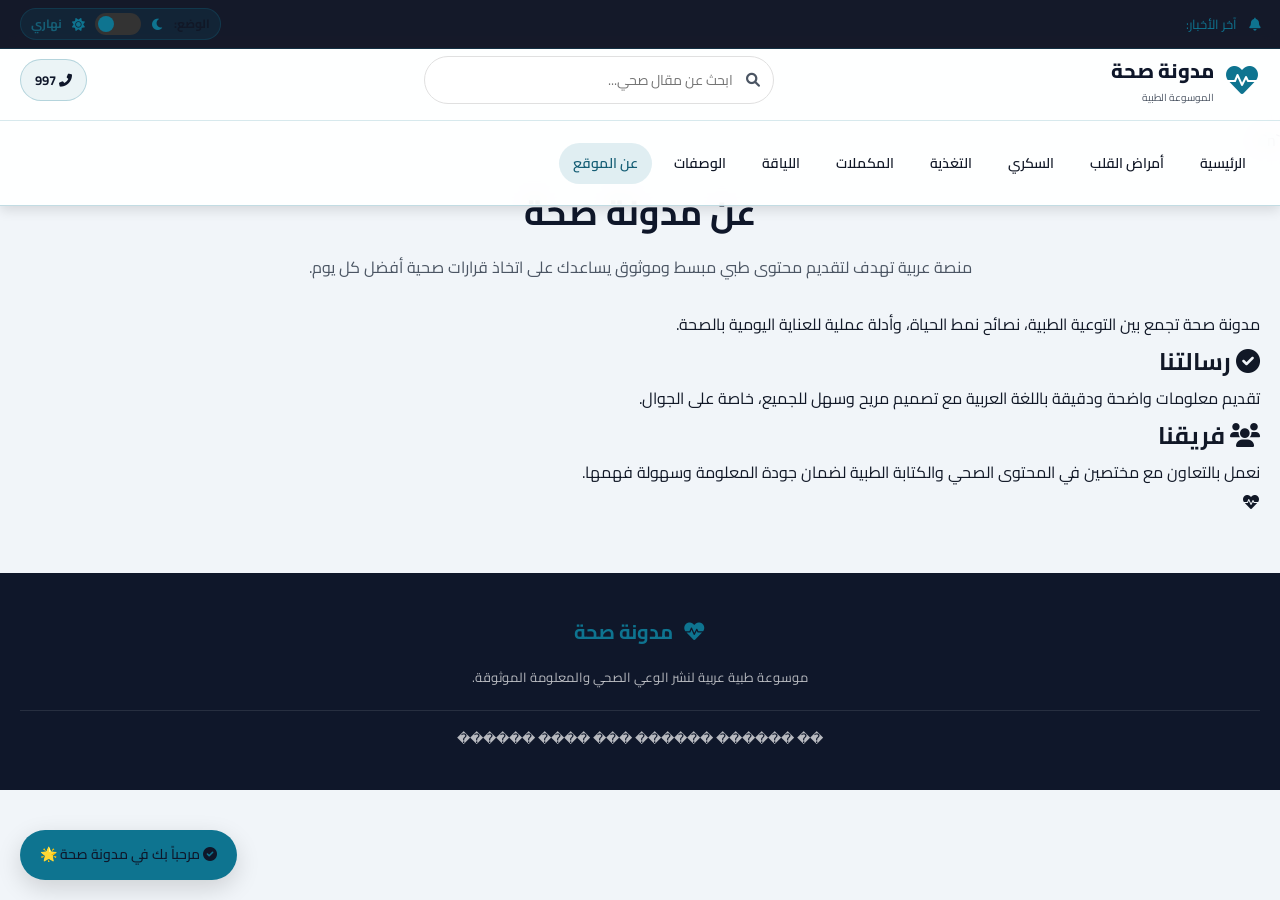
==== about.html @ 249a5985 "Initial project upload" ====
﻿<!DOCTYPE html>
<html lang="ar" dir="rtl">
<head>
    <meta charset="UTF-8">`r`n    <link rel="icon" type="image/svg+xml" href="favicon.svg">
    <meta name="viewport" content="width=device-width, initial-scale=1.0, viewport-fit=cover">
    <title>عن الموقع - مدونة صحة</title>
    <link rel="preconnect" href="https://fonts.googleapis.com">
    <link rel="preconnect" href="https://fonts.gstatic.com" crossorigin>
    <link href="https://fonts.googleapis.com/css2?family=Cairo:wght@300;400;500;600;700;800&display=swap" rel="stylesheet">
    <link rel="stylesheet" href="https://cdnjs.cloudflare.com/ajax/libs/font-awesome/6.0.0-beta3/css/all.min.css">
    <link rel="stylesheet" href="style.css">
</head>
<body>
    <div class="top-bar">
        <div class="container">
            <div class="breaking-news">
                <i class="fas fa-bell"></i>
                <span>آخر الأخبار:</span>
                <marquee>تحديث شامل لتجربة الجوال وتحسين سرعة التصفح في مدونة صحة</marquee>
            </div>
            <div class="theme-switch">
                <span class="theme-label">الوضع:</span>
                <i class="fas fa-moon"></i>
                <label class="switch">
                    <input type="checkbox" id="theme-toggle">
                    <span class="slider round"></span>
                </label>
                <i class="fas fa-sun"></i>
                <span class="theme-state" id="theme-state-label">نهاري</span>
            </div>
        </div>
    </div>

    <header class="main-header">
        <div class="container">
            <div class="logo">
                <i class="fas fa-heartbeat"></i>
                <div class="logo-text">
                    <span class="logo-title">مدونة صحة</span>
                    <span class="logo-subtitle">الموسوعة الطبية</span>
                </div>
            </div>
            <div class="search-bar">
                <i class="fas fa-search"></i>
                <input type="text" id="searchInput" placeholder="ابحث عن مقال صحي...">
            </div>
            <div class="header-actions">
                <a href="#" class="emergency-btn"><i class="fas fa-phone-alt"></i> 997</a>
                <div class="mobile-menu-btn" id="menuToggle"><i class="fas fa-bars"></i></div>
            </div>
        </div>
        <nav class="main-nav">
            <div class="container">
                <ul class="nav-menu">
                    <li><a href="index.html">الرئيسية</a></li>
                    <li><a href="heart-diseases.html">أمراض القلب</a></li>
                    <li><a href="diabetes.html">السكري</a></li>
                    <li><a href="nutrition.html">التغذية</a></li>
                    <li><a href="supplements.html">المكملات</a></li>
                    <li><a href="fitness.html">اللياقة</a></li>
                    <li><a href="recipes.html">الوصفات</a></li>
                    <li><a href="about.html" class="active">عن الموقع</a></li>
                </ul>
            </div>
        </nav>
    </header>

    <main class="about-page category-page">
        <div class="container">
            <div class="category-header">
                <h1>عن مدونة صحة</h1>
                <p>منصة عربية تهدف لتقديم محتوى طبي مبسط وموثوق يساعدك على اتخاذ قرارات صحية أفضل كل يوم.</p>
            </div>
            <div class="about-content">
                <div class="about-text">
                    <p>مدونة صحة تجمع بين التوعية الطبية، نصائح نمط الحياة، وأدلة عملية للعناية اليومية بالصحة.</p>
                    <h2><i class="fas fa-check-circle"></i> رسالتنا</h2>
                    <p>تقديم معلومات واضحة ودقيقة باللغة العربية مع تصميم مريح وسهل للجميع، خاصة على الجوال.</p>
                    <h2><i class="fas fa-users"></i> فريقنا</h2>
                    <p>نعمل بالتعاون مع مختصين في المحتوى الصحي والكتابة الطبية لضمان جودة المعلومة وسهولة فهمها.</p>
                </div>
                <div class="about-image">
                    <i class="fas fa-heartbeat"></i>
                </div>
            </div>
        </div>
    </main>

    <footer class="main-footer">
        <div class="container">
            <div class="footer-simple">
                <div class="footer-logo">
                    <i class="fas fa-heartbeat"></i>
                    <span>مدونة صحة</span>
                </div>
                <p>موسوعة طبية عربية لنشر الوعي الصحي والمعلومة الموثوقة.</p>
                <div class="footer-bottom">
                    <p>�� ������ ������ ��� ���� ������</p>
                </div>
            </div>
        </div>
    </footer>

    <script src="script.js"></script>
</body>
</html>
---- style.css ----
:root {
    --primary-color: #0e7490;
    --primary-dark: #155e75;
    --primary-light: #67e8f9;
    --secondary-color: #0f172a;
    --accent-color: #22d3ee;
    --dark-bg: #020617;
    --light-bg: #f1f5f9;
    --text-dark: #111827;
    --text-gray: #4b5563;
    --text-light: #9ca3af;
    --white: #ffffff;
    --white-rgb: 255, 255, 255;
    --black: #000000;
    --gold-glow: 0 0 20px rgba(14, 116, 144, 0.3);
    --shadow-sm: 0 2px 8px rgba(0,0,0,0.08);
    --shadow-md: 0 4px 12px rgba(0,0,0,0.12);
    --shadow-lg: 0 8px 24px rgba(0,0,0,0.15);
    --shadow-xl: 0 20px 40px rgba(0,0,0,0.2);
    --border-radius: 12px;
    --transition: all 0.3s cubic-bezier(0.4, 0, 0.2, 1);
}

[data-theme="dark"] {
    --primary-color: #22d3ee;
    --primary-dark: #67e8f9;
    --secondary-color: #020617;
    --dark-bg: #020617;
    --light-bg: #111111;
    --text-dark: #ffffff;
    --text-gray: #cccccc;
    --white: #1a1a1a;
    --white-rgb: 26, 26, 26;
    --black: #ffffff;
}

[data-theme="dark"] body {
    background: #0b1220;
}

* {
    margin: 0;
    padding: 0;
    box-sizing: border-box;
}

body {
    font-family: 'Cairo', sans-serif;
    background: var(--light-bg);
    color: var(--text-dark);
    line-height: 1.85;
    transition: var(--transition);
    font-size: 16px;
    -webkit-font-smoothing: antialiased;
    text-rendering: optimizeLegibility;
}

.container {
    max-width: 1280px;
    margin: 0 auto;
    padding: 0 20px;
}

/* ========== Top Bar ========== */
.top-bar {
    background: var(--secondary-color);
    color: var(--primary-color);
    padding: 8px 0;
    font-size: 13px;
    border-bottom: 1px solid rgba(14, 116, 144, 0.25);
}

.top-bar .container {
    display: flex;
    justify-content: space-between;
    align-items: center;
    flex-wrap: wrap;
    gap: 15px;
}

.breaking-news {
    display: flex;
    align-items: center;
    gap: 12px;
    flex: 1;
    font-size: 13px;
}

.breaking-news i {
    animation: pulse 1.5s infinite;
    color: var(--primary-color);
}

.breaking-news marquee {
    flex: 1;
    direction: rtl;
}

.theme-switch {
    display: flex;
    align-items: center;
    gap: 10px;
    background: rgba(14, 116, 144, 0.12);
    border: 1px solid rgba(14, 116, 144, 0.25);
    border-radius: 999px;
    padding: 4px 10px;
    font-weight: 700;
}

.theme-label {
    font-size: 12px;
    color: var(--text-dark);
}

.theme-state {
    font-size: 12px;
    color: var(--primary-dark);
}

[data-theme="dark"] .theme-switch {
    background: rgba(34, 211, 238, 0.16);
    border-color: rgba(34, 211, 238, 0.35);
}

[data-theme="dark"] .theme-state {
    color: #a5f3fc;
}

.switch {
    position: relative;
    display: inline-block;
    width: 46px;
    height: 22px;
}

.switch input {
    opacity: 0;
    width: 0;
    height: 0;
}

.slider {
    position: absolute;
    cursor: pointer;
    top: 0;
    left: 0;
    right: 0;
    bottom: 0;
    background-color: #333;
    transition: 0.4s;
}

.slider:before {
    position: absolute;
    content: "";
    height: 16px;
    width: 16px;
    left: 3px;
    bottom: 3px;
    background-color: var(--primary-color);
    transition: 0.4s;
}

input:checked + .slider:before {
    transform: translateX(24px);
}

.slider.round {
    border-radius: 34px;
}

.slider.round:before {
    border-radius: 50%;
}

/* ========== Main Header (Fixed with Glassmorphism) ========== */
.main-header {
    background: rgba(var(--white-rgb), 0.85);
    backdrop-filter: blur(10px);
    box-shadow: var(--shadow-md);
    position: fixed;
    top: 0;
    left: 0;
    right: 0;
    z-index: 1000;
    border-bottom: 1px solid rgba(14, 116, 144, 0.25);
}

[data-theme="dark"] .main-header {
    background: rgba(2, 6, 23, 0.9);
    border-bottom-color: rgba(34, 211, 238, 0.25);
}

.main-header .container {
    display: flex;
    justify-content: space-between;
    align-items: center;
    padding: 12px 20px;
    flex-wrap: wrap;
    gap: 15px;
}

.logo {
    display: flex;
    align-items: center;
    gap: 10px;
}

.logo i {
    font-size: 32px;
    color: var(--primary-color);
    animation: heartbeat 1.5s ease infinite;
}

.logo-text {
    display: flex;
    flex-direction: column;
}

.logo-title {
    font-size: 20px;
    font-weight: 800;
    color: var(--secondary-color);
}

.logo-subtitle {
    font-size: 10px;
    color: var(--text-gray);
}

.search-bar {
    flex: 1;
    max-width: 350px;
    position: relative;
}

.search-bar i {
    position: absolute;
    right: 14px;
    top: 50%;
    transform: translateY(-50%);
    color: var(--text-gray);
    font-size: 14px;
}

.search-bar input {
    width: 100%;
    padding: 10px 40px 10px 15px;
    border: 1px solid #e0e0e0;
    border-radius: 30px;
    font-family: 'Cairo', sans-serif;
    font-size: 14px;
    transition: var(--transition);
}

.search-bar input:focus {
    outline: none;
    border-color: var(--primary-color);
    box-shadow: var(--gold-glow);
}

.header-actions {
    display: flex;
    align-items: center;
    gap: 15px;
}

.emergency-btn {
    text-decoration: none;
    color: var(--secondary-color);
    border: 1px solid rgba(14, 116, 144, 0.25);
    border-radius: 999px;
    padding: 8px 14px;
    font-size: 13px;
    font-weight: 700;
    background: rgba(14, 116, 144, 0.08);
}

[data-theme="dark"] .emergency-btn {
    color: #e2e8f0;
    border-color: rgba(34, 211, 238, 0.25);
    background: rgba(34, 211, 238, 0.12);
}

.mobile-menu-btn {
    display: none;
    font-size: 24px;
    cursor: pointer;
    color: var(--secondary-color);
}

.main-nav {
    border-top: 1px solid rgba(14, 116, 144, 0.18);
}

.nav-menu {
    list-style: none;
    display: flex;
    gap: 8px;
    flex-wrap: wrap;
    padding: 10px 0 9px;
}

.nav-menu a {
    display: inline-flex;
    align-items: center;
    gap: 6px;
    text-decoration: none;
    color: var(--text-dark);
    font-size: 14px;
    font-weight: 600;
    padding: 8px 14px;
    border-radius: 999px;
    transition: var(--transition);
}

[data-theme="dark"] .search-bar input {
    background: #0f172a;
    color: #e2e8f0;
    border-color: rgba(34, 211, 238, 0.25);
}

.nav-menu a:hover,
.nav-menu a.active {
    background: rgba(14, 116, 144, 0.12);
    color: var(--primary-dark);
}

.nav-menu .dropdown {
    position: relative;
}

.dropdown-menu {
    list-style: none;
    position: absolute;
    top: calc(100% + 6px);
    right: 0;
    min-width: 190px;
    background: var(--white);
    border: 1px solid rgba(14, 116, 144, 0.2);
    border-radius: 12px;
    box-shadow: var(--shadow-md);
    padding: 8px;
    display: none;
    z-index: 1001;
}

.dropdown:hover .dropdown-menu {
    display: block;
}

.dropdown-menu a {
    display: block;
    padding: 8px 10px;
    border-radius: 8px;
}

/* Progress Bar */
.progress-container {
    width: 100%;
    height: 3px;
    background: rgba(0,0,0,0.05);
    position: absolute;
    bottom: 0;
    left: 0;
}

.progress-bar {
    height: 3px;
    background: var(--primary-color);
    width: 0%;
    transition: width 0.2s ease;
}

/* ========== Sidebar للجوال ========== */
.sidebar-overlay {
    position: fixed;
    top: 0;
    left: 0;
    right: 0;
    bottom: 0;
    background: rgba(0,0,0,0.5);
    z-index: 2000;
    display: none;
}

.sidebar {
    position: fixed;
    right: -280px;
    top: 0;
    width: 280px;
    height: 100%;
    background: var(--white);
    z-index: 2001;
    transition: right 0.3s ease;
    box-shadow: var(--shadow-lg);
    overflow-y: auto;
}

.sidebar.open {
    right: 0;
}

.sidebar-header {
    display: flex;
    justify-content: space-between;
    align-items: center;
    padding: 20px;
    border-bottom: 1px solid rgba(14, 116, 144, 0.3);
}

.sidebar-logo {
    display: flex;
    align-items: center;
    gap: 10px;
    font-size: 18px;
    font-weight: bold;
    color: var(--primary-color);
}

.sidebar-close {
    background: none;
    border: none;
    font-size: 24px;
    cursor: pointer;
    color: var(--text-gray);
}

.sidebar-menu {
    list-style: none;
    padding: 20px;
}

.sidebar-menu li {
    margin-bottom: 15px;
}

.sidebar-menu a {
    text-decoration: none;
    color: var(--text-dark);
    display: flex;
    align-items: center;
    gap: 12px;
    padding: 10px;
    border-radius: 8px;
    transition: var(--transition);
}

.sidebar-menu a:hover,
.sidebar-menu a.active {
    background: rgba(14, 116, 144, 0.12);
    color: var(--primary-color);
}

.sidebar-dropdown > a {
    display: flex;
    justify-content: space-between;
}

.sidebar-submenu {
    list-style: none;
    padding-right: 30px;
    margin-top: 10px;
    display: none;
}

.sidebar-submenu.open {
    display: block;
}

.sidebar-submenu li {
    margin-bottom: 10px;
}

/* ========== Floating Social Buttons ========== */
.floating-social-buttons {
    position: fixed;
    left: 20px;
    bottom: 80px;
    z-index: 999;
    display: flex;
    flex-direction: column;
    gap: 12px;
}

.social-float {
    width: 44px;
    height: 44px;
    border-radius: 50%;
    display: flex;
    align-items: center;
    justify-content: center;
    color: white;
    font-size: 20px;
    transition: var(--transition);
    box-shadow: var(--shadow-md);
    opacity: 0;
    visibility: hidden;
    transform: translateX(-20px);
}

.social-float.show {
    opacity: 1;
    visibility: visible;
    transform: translateX(0);
}

.whatsapp { background: #25D366; }
.telegram { background: #0088cc; }
.facebook { background: #1877F2; }

.social-float:hover {
    transform: scale(1.1) translateX(0);
    box-shadow: var(--shadow-lg);
}

/* ========== Hero Slider ========== */
.hero-slider {
    position: relative;
    background: linear-gradient(135deg, var(--secondary-color), #111827);
    min-height: 480px;
    display: flex;
    align-items: center;
    margin-top: 118px;
    margin-bottom: 50px;
    overflow: hidden;
}

.hero-overlay {
    position: absolute;
    top: 0;
    left: 0;
    right: 0;
    bottom: 0;
    background: radial-gradient(circle at 20% 50%, rgba(34, 211, 238, 0.2), rgba(0,0,0,0.65));
}

.hero-content {
    position: relative;
    color: white;
    text-align: center;
    z-index: 1;
}

.hero-content h1 {
    font-size: 2.5rem;
    margin-bottom: 15px;
    font-weight: 800;
}

.highlight {
    color: var(--primary-color);
    position: relative;
    display: inline-block;
}

#typed-text {
    font-size: 1.1rem;
    margin-bottom: 25px;
    color: rgba(255,255,255,0.9);
}

.hero-stats {
    display: flex;
    justify-content: center;
    gap: 40px;
    margin: 30px 0;
}

.stat-number {
    font-size: 2rem;
    font-weight: 800;
    color: var(--primary-color);
}

.stat-label {
    font-size: 0.8rem;
    opacity: 0.8;
}

.hero-buttons {
    display: flex;
    gap: 15px;
    justify-content: center;
    flex-wrap: wrap;
}

.btn-primary, .btn-secondary {
    padding: 12px 28px;
    border-radius: 40px;
    text-decoration: none;
    font-weight: 600;
    transition: var(--transition);
    font-size: 14px;
}

.btn-primary {
    background: var(--primary-color);
    color: var(--secondary-color);
}

.btn-primary:hover {
    background: var(--primary-dark);
    transform: translateY(-3px);
    box-shadow: var(--gold-glow);
}

.btn-secondary {
    background: transparent;
    color: white;
    border: 1.5px solid var(--primary-color);
}

.btn-secondary:hover {
    background: rgba(14, 116, 144, 0.12);
    transform: translateY(-3px);
}

/* ========== Quick Categories ========== */
.quick-categories {
    padding: 50px 0;
}

.category-page {
    padding: 24px 0 56px;
}

.category-header {
    text-align: center;
    margin-bottom: 28px;
}

.category-header h1 {
    font-size: clamp(1.5rem, 2.8vw, 2.2rem);
    color: var(--secondary-color);
    margin-bottom: 8px;
}

.category-header p {
    color: var(--text-gray);
    max-width: 820px;
    margin: 0 auto;
}

.filter-buttons {
    display: flex;
    gap: 10px;
    justify-content: center;
    flex-wrap: wrap;
    margin-bottom: 18px;
}

.filter-btn {
    border: 1px solid rgba(14, 116, 144, 0.24);
    background: rgba(14, 116, 144, 0.08);
    color: var(--secondary-color);
    border-radius: 999px;
    padding: 8px 14px;
    font-family: 'Cairo', sans-serif;
    font-weight: 700;
    cursor: pointer;
}

.filter-btn.active {
    background: var(--primary-color);
    color: #fff;
    border-color: var(--primary-color);
}

.cards-grid {
    display: grid;
    grid-template-columns: repeat(auto-fill, minmax(250px, 1fr));
    gap: 20px;
}

.loading {
    text-align: center;
    color: var(--text-gray);
    padding: 40px 12px;
}

.article-detail-container {
    max-width: 900px;
}

.article-detail-card {
    background: var(--white);
    border: 1px solid rgba(14, 116, 144, 0.18);
    border-radius: 18px;
    padding: 24px;
    box-shadow: var(--shadow-sm);
}

.article-detail-title {
    font-size: clamp(1.4rem, 2.8vw, 2rem);
    color: var(--secondary-color);
    margin: 10px 0 8px;
}

.article-detail-intro {
    color: var(--text-gray);
    margin-bottom: 14px;
}

.article-detail-meta {
    background: rgba(14, 116, 144, 0.1);
    border-radius: 12px;
    padding: 14px;
    margin-bottom: 16px;
}

.article-detail-content h2 {
    margin: 14px 0 8px;
    color: var(--secondary-color);
}

.article-detail-content p,
.article-detail-content li {
    color: var(--text-dark);
    line-height: 1.9;
}

.article-detail-actions {
    margin-top: 20px;
    display: flex;
    gap: 10px;
    flex-wrap: wrap;
}

.article-detail-actions .btn-secondary {
    color: var(--secondary-color);
    border-color: rgba(14, 116, 144, 0.45);
    background: rgba(14, 116, 144, 0.08);
}

.article-detail-actions .btn-secondary:hover {
    background: rgba(14, 116, 144, 0.16);
}

[data-theme="dark"] .article-detail-card {
    background: #111827;
    border-color: rgba(34, 211, 238, 0.25);
}

[data-theme="dark"] .filter-btn {
    color: #e2e8f0;
    border-color: rgba(34, 211, 238, 0.25);
    background: rgba(34, 211, 238, 0.1);
}

[data-theme="dark"] .article-detail-actions .btn-secondary {
    color: #e2e8f0;
    border-color: rgba(34, 211, 238, 0.45);
    background: rgba(34, 211, 238, 0.12);
}

.section-header {
    text-align: center;
    margin-bottom: 40px;
}

.section-header h2 {
    font-size: 1.8rem;
    color: var(--secondary-color);
    margin-bottom: 8px;
}

.section-header p {
    color: var(--text-gray);
    font-size: 14px;
}

.categories-grid {
    display: grid;
    grid-template-columns: repeat(auto-fit, minmax(240px, 1fr));
    gap: 25px;
}

.category-card {
    background: var(--white);
    padding: 30px 20px;
    text-align: center;
    border-radius: var(--border-radius);
    cursor: pointer;
    transition: var(--transition);
    box-shadow: var(--shadow-sm);
    position: relative;
    overflow: hidden;
    border: 1px solid rgba(14, 116, 144, 0.22);
}

[data-theme="dark"] .category-card,
[data-theme="dark"] .article-card,
[data-theme="dark"] .modal-content,
[data-theme="dark"] .sidebar {
    background: #111827;
    border-color: rgba(34, 211, 238, 0.25);
}

.category-card:hover {
    transform: translateY(-8px);
    box-shadow: var(--shadow-xl);
    border-color: var(--primary-color);
}

/* تأثير الوميض الذهبي */
.category-card::before, .article-card::before {
    content: '';
    position: absolute;
    top: 0;
    left: -100%;
    width: 100%;
    height: 100%;
    background: linear-gradient(90deg, transparent, rgba(34, 211, 238, 0.35), transparent);
    transition: left 0.5s ease;
    z-index: 1;
    pointer-events: none;
}

.category-card:hover::before, .article-card:hover::before {
    left: 100%;
}

.category-card i {
    font-size: 42px;
    color: var(--primary-color);
    margin-bottom: 15px;
    position: relative;
    z-index: 2;
}

.category-card h3 {
    font-size: 1.2rem;
    margin-bottom: 8px;
    position: relative;
    z-index: 2;
}

.category-card p {
    font-size: 13px;
    color: var(--text-gray);
    position: relative;
    z-index: 2;
}

.card-hover-effect {
    position: absolute;
    bottom: 0;
    left: 0;
    right: 0;
    height: 3px;
    background: var(--primary-color);
    transform: scaleX(0);
    transition: transform 0.3s ease;
}

.category-card:hover .card-hover-effect {
    transform: scaleX(1);
}

/* ========== Articles Grid ========== */
.articles-grid {
    display: grid;
    grid-template-columns: repeat(auto-fill, minmax(300px, 1fr));
    gap: 25px;
}

.article-card {
    background: var(--white);
    border-radius: var(--border-radius);
    overflow: hidden;
    transition: var(--transition);
    cursor: pointer;
    box-shadow: var(--shadow-sm);
    border: 1px solid rgba(14, 116, 144, 0.15);
    position: relative;
}

.article-card:hover {
    transform: translateY(-5px);
    box-shadow: var(--shadow-lg);
    border-color: var(--primary-color);
}

.article-image {
    height: 160px;
    background: linear-gradient(135deg, var(--primary-light), var(--primary-dark));
    display: flex;
    align-items: center;
    justify-content: center;
    font-size: 48px;
    color: var(--secondary-color);
}

.article-content {
    padding: 20px;
}

.article-category {
    display: inline-block;
    background: rgba(14, 116, 144, 0.16);
    color: var(--primary-dark);
    padding: 4px 12px;
    border-radius: 20px;
    font-size: 11px;
    margin-bottom: 12px;
}

.article-title {
    font-size: 1.15rem;
    margin-bottom: 10px;
    color: var(--secondary-color);
    line-height: 1.4;
}

[data-theme="dark"] .article-title {
    color: #f8fafc;
}

.article-excerpt {
    color: var(--text-gray);
    margin-bottom: 12px;
    font-size: 13px;
    line-height: 1.6;
}

.article-meta {
    display: flex;
    gap: 15px;
    font-size: 12px;
    color: var(--text-light);
}

/* ========== Newsletter ========== */
.newsletter {
    background: linear-gradient(135deg, var(--secondary-color), #111827);
    padding: 50px 0;
    margin: 50px 0;
    color: white;
}

[data-theme="dark"] .newsletter {
    background: linear-gradient(135deg, #020617, #0b1220);
}

.newsletter-content {
    text-align: center;
    max-width: 500px;
    margin: 0 auto;
}

.newsletter-content i {
    font-size: 48px;
    margin-bottom: 15px;
    color: var(--primary-color);
}

.newsletter-content h2 {
    font-size: 1.5rem;
    margin-bottom: 10px;
}

.newsletter-content p {
    font-size: 13px;
    margin-bottom: 20px;
}

.newsletter form {
    display: flex;
    gap: 12px;
    margin-top: 20px;
    flex-wrap: wrap;
    justify-content: center;
}

.newsletter input {
    flex: 1;
    min-width: 220px;
    padding: 12px 18px;
    border: none;
    border-radius: 40px;
    font-family: 'Cairo', sans-serif;
    font-size: 14px;
}

.newsletter button {
    background: var(--primary-color);
    color: var(--secondary-color);
    border: none;
    padding: 12px 25px;
    border-radius: 40px;
    cursor: pointer;
    font-weight: 600;
    transition: var(--transition);
}

.newsletter button:hover {
    background: var(--primary-dark);
    transform: scale(1.02);
}

/* ========== Footer مبسط ========== */
.main-footer {
    background: var(--secondary-color);
    color: var(--text-light);
    padding: 40px 0 20px;
}

[data-theme="dark"] .main-footer {
    background: #020617;
}

.footer-simple {
    text-align: center;
}

.footer-logo {
    display: flex;
    align-items: center;
    justify-content: center;
    gap: 10px;
    font-size: 20px;
    font-weight: bold;
    margin-bottom: 15px;
    color: var(--primary-color);
}

.footer-simple p {
    font-size: 13px;
    max-width: 400px;
    margin: 0 auto 20px;
    color: rgba(255,255,255,0.7);
}

.social-links {
    display: flex;
    justify-content: center;
    gap: 15px;
    margin-bottom: 20px;
}

.social-links a {
    color: rgba(255,255,255,0.6);
    font-size: 18px;
    transition: var(--transition);
}

.social-links a:hover {
    color: var(--primary-color);
    transform: translateY(-3px);
}

.footer-bottom {
    text-align: center;
    padding-top: 15px;
    border-top: 1px solid rgba(255,255,255,0.1);
    font-size: 11px;
    color: rgba(255,255,255,0.5);
}

/* ========== Back to Top ========== */
.back-to-top {
    position: fixed;
    bottom: 20px;
    right: 20px;
    width: 44px;
    height: 44px;
    background: var(--primary-color);
    color: var(--secondary-color);
    border: none;
    border-radius: 50%;
    cursor: pointer;
    opacity: 0;
    visibility: hidden;
    transition: var(--transition);
    z-index: 999;
    font-size: 18px;
}

.back-to-top.show {
    opacity: 1;
    visibility: visible;
}

.back-to-top:hover {
    transform: translateY(-3px);
    box-shadow: var(--gold-glow);
}

/* ========== Modal ========== */
.modal {
    display: none;
    position: fixed;
    top: 0;
    left: 0;
    width: 100%;
    height: 100%;
    background: rgba(0,0,0,0.8);
    z-index: 3000;
    justify-content: center;
    align-items: center;
}

.modal-content {
    background: var(--white);
    max-width: 550px;
    width: 90%;
    max-height: 80vh;
    overflow-y: auto;
    border-radius: var(--border-radius);
    padding: 25px;
    position: relative;
    border-top: 4px solid var(--primary-color);
}

.modal-close {
    position: absolute;
    top: 12px;
    left: 18px;
    font-size: 26px;
    cursor: pointer;
    color: var(--text-gray);
}

/* تأثير كشف النقاب للنصوص عند التمرير */
.reveal-text {
    opacity: 0;
    transform: translateY(20px);
    transition: opacity 0.6s ease, transform 0.6s ease;
}

.reveal-text.revealed {
    opacity: 1;
    transform: translateY(0);
}

/* ========== Loading ========== */
.loading-spinner {
    width: 40px;
    height: 40px;
    border: 3px solid rgba(14, 116, 144, 0.2);
    border-top-color: var(--primary-color);
    border-radius: 50%;
    animation: spin 0.8s linear infinite;
    margin: 40px auto;
}

.no-results, .no-search-results {
    text-align: center;
    padding: 40px;
    color: var(--text-gray);
}

/* ========== Animations ========== */
@keyframes heartbeat {
    0%, 100% { transform: scale(1); }
    50% { transform: scale(1.1); }
}

@keyframes pulse {
    0%, 100% { opacity: 1; }
    50% { opacity: 0.5; }
}

@keyframes spin {
    to { transform: rotate(360deg); }
}

@keyframes fadeInUp {
    from {
        opacity: 0;
        transform: translateY(20px);
    }
    to {
        opacity: 1;
        transform: translateY(0);
    }
}

.article-card {
    animation: fadeInUp 0.5s ease forwards;
}

@keyframes slideInRight {
    from {
        transform: translateX(100px);
        opacity: 0;
    }
    to {
        transform: translateX(0);
        opacity: 1;
    }
}

@keyframes slideOutRight {
    from {
        transform: translateX(0);
        opacity: 1;
    }
    to {
        transform: translateX(100px);
        opacity: 0;
    }
}

/* ========== Responsive للجوال ========== */
@media (max-width: 768px) {
    body {
        font-size: 14px;
    }
    
    .container {
        padding: 0 15px;
    }
    
    .mobile-menu-btn {
        display: block;
    }

    .main-nav {
        display: none;
    }
    
    .search-bar {
        max-width: 100%;
        order: 3;
        width: 100%;
    }
    
    .main-header .container {
        flex-wrap: wrap;
    }
    
    .hero-slider {
        margin-top: 110px;
        min-height: 420px;
    }
    
    .hero-content h1 {
        font-size: 1.8rem;
    }
    
    #typed-text {
        font-size: 0.9rem;
    }
    
    .hero-stats {
        gap: 20px;
    }
    
    .stat-number {
        font-size: 1.5rem;
    }
    
    .stat-label {
        font-size: 0.7rem;
    }
    
    .hero-buttons {
        gap: 10px;
    }
    
    .btn-primary, .btn-secondary {
        padding: 10px 20px;
        font-size: 12px;
    }
    
    .section-header h2 {
        font-size: 1.5rem;
    }
    
    .categories-grid {
        grid-template-columns: repeat(2, 1fr);
        gap: 15px;
    }
    
    .category-card {
        padding: 20px 15px;
    }
    
    .category-card i {
        font-size: 32px;
    }
    
    .category-card h3 {
        font-size: 1rem;
    }
    
    .category-card p {
        font-size: 11px;
    }
    
    .articles-grid {
        grid-template-columns: 1fr;
        gap: 20px;
    }
    
    .newsletter-content h2 {
        font-size: 1.3rem;
    }
    
    .newsletter input {
        min-width: 100%;
    }
    
    .modal-content {
        width: 95%;
        padding: 20px;
    }
    
    .floating-social-buttons {
        bottom: 70px;
        left: 10px;
    }
    
    .social-float {
        width: 38px;
        height: 38px;
        font-size: 16px;
    }
}

@media (max-width: 480px) {
    .categories-grid {
        grid-template-columns: 1fr;
    }
    
    .hero-stats {
        flex-direction: column;
        gap: 12px;
    }
    
    .top-bar .container {
        flex-direction: column;
        text-align: center;
    }
    
    .breaking-news marquee {
        font-size: 11px;
    }
    
    .hero-slider {
        margin-top: 120px;
    }
}

/* ========== Global Upgrade Pack ========== */
body.has-sticky-header {
    padding-top: 126px;
}

.top-bar {
    position: fixed;
    top: 0;
    left: 0;
    right: 0;
    z-index: 1200;
    backdrop-filter: blur(8px);
    background: rgba(2, 6, 23, 0.92);
}

.main-header {
    top: 40px;
    background: rgba(var(--white-rgb), 0.92);
}

.hero-slider {
    margin-top: 0;
    min-height: 72vh;
}

.section-header h2 {
    letter-spacing: 0.2px;
}

.section-header p {
    max-width: 680px;
    margin: 0 auto;
}

.category-card,
.article-card {
    border-radius: 16px;
}

.category-card:hover,
.article-card:hover {
    transform: translateY(-10px);
}

.main-nav {
    border-top: 1px solid rgba(14, 116, 144, 0.16);
}

.nav-menu {
    justify-content: center;
}

.mobile-menu-btn {
    width: 42px;
    height: 42px;
    border: 1px solid rgba(14, 116, 144, 0.28);
    border-radius: 12px;
    display: none;
    align-items: center;
    justify-content: center;
    background: rgba(14, 116, 144, 0.12);
}

.mobile-menu-btn i {
    font-size: 20px;
}

[data-theme="dark"] .top-bar {
    background: rgba(2, 6, 23, 0.96);
}

[data-theme="dark"] .main-header {
    background: rgba(2, 6, 23, 0.94);
}

@media (max-width: 768px) {
    body.has-sticky-header {
        padding-top: 104px;
    }

    .top-bar {
        padding: 6px 0;
    }

    .breaking-news {
        display: none;
    }

    .main-header {
        top: 36px;
    }

    .main-header .container {
        flex-wrap: nowrap;
        gap: 10px;
        padding: 10px 15px;
    }

    .logo i {
        font-size: 25px;
    }

    .logo-title {
        font-size: 17px;
    }

    .logo-subtitle {
        display: none;
    }

    .search-bar {
        display: none;
    }

    .header-actions {
        margin-right: auto;
    }

    .emergency-btn {
        display: none;
    }

    .mobile-menu-btn {
        display: inline-flex;
    }

    .main-nav {
        display: block;
        max-height: 0;
        overflow: hidden;
        transition: max-height 0.3s ease;
        border-top: none;
    }

    .main-nav.open {
        max-height: 320px;
        border-top: 1px solid rgba(14, 116, 144, 0.18);
    }

    .nav-menu {
        flex-direction: column;
        align-items: stretch;
        gap: 4px;
        padding: 10px 0 12px;
    }

    .nav-menu a {
        width: 100%;
        justify-content: center;
    }

    .hero-slider {
        min-height: 62vh;
    }

    .hero-content h1 {
        line-height: 1.45;
    }

    .btn-primary,
    .btn-secondary {
        min-height: 44px;
        display: inline-flex;
        align-items: center;
        justify-content: center;
        font-size: 13px;
    }

    .category-page {
        padding-top: 14px;
    }

    .category-header h1 {
        font-size: 1.55rem;
    }

    .category-header p {
        font-size: 13px;
        line-height: 1.95;
    }

    .article-detail-card {
        padding: 16px;
        border-radius: 14px;
    }

    .article-detail-actions a {
        width: 100%;
    }
}

@media (max-width: 480px) {
    body.has-sticky-header {
        padding-top: 100px;
    }

    .main-header {
        top: 34px;
    }

    .theme-label,
    .theme-state {
        font-size: 11px;
    }

    body {
        font-size: 15px;
        line-height: 1.95;
    }

    .section-header p,
    .article-excerpt,
    .category-card p {
        font-size: 13px;
        line-height: 1.9;
    }

    .article-title {
        font-size: 1.05rem;
    }

    .hero-buttons {
        width: 100%;
    }

    .hero-buttons a {
        width: min(320px, 100%);
    }
}
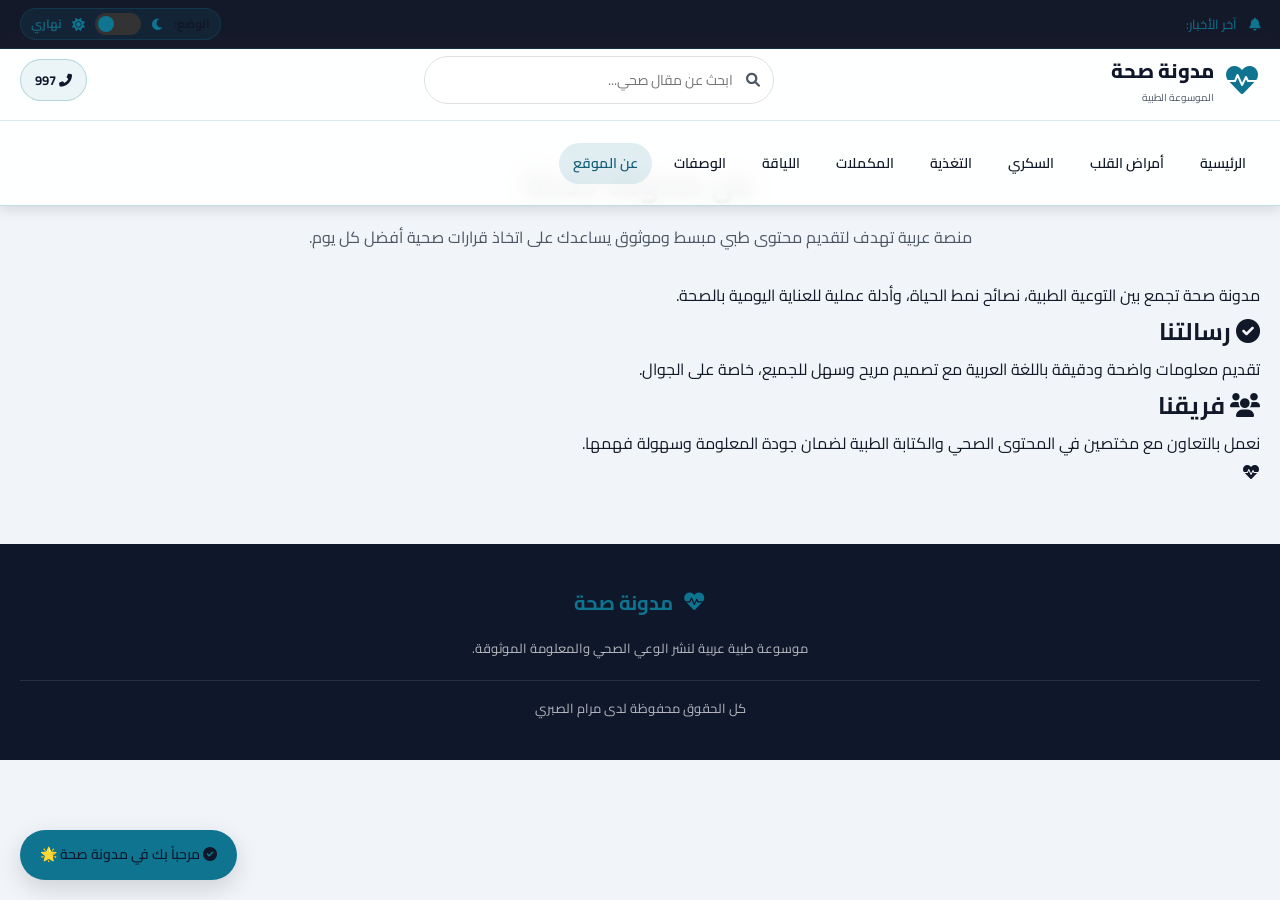
==== commit cb0cbc5c: "م" ====
--- a/about.html
+++ b/about.html
@@ -1,7 +1,8 @@
 ﻿<!DOCTYPE html>
 <html lang="ar" dir="rtl">
 <head>
-    <meta charset="UTF-8">`r`n    <link rel="icon" type="image/svg+xml" href="favicon.svg">
+    <meta charset="UTF-8">
+    <link rel="icon" type="image/svg+xml" href="favicon.svg">
     <meta name="viewport" content="width=device-width, initial-scale=1.0, viewport-fit=cover">
     <title>عن الموقع - مدونة صحة</title>
     <link rel="preconnect" href="https://fonts.googleapis.com">
@@ -94,9 +95,7 @@
                     <span>مدونة صحة</span>
                 </div>
                 <p>موسوعة طبية عربية لنشر الوعي الصحي والمعلومة الموثوقة.</p>
-                <div class="footer-bottom">
-                    <p>�� ������ ������ ��� ���� ������</p>
-                </div>
+                <div class="footer-bottom"><p>كل الحقوق محفوظة لدى مرام الصبري</p></div>
             </div>
         </div>
     </footer>
@@ -107,3 +106,5 @@
 
 
 
+
+
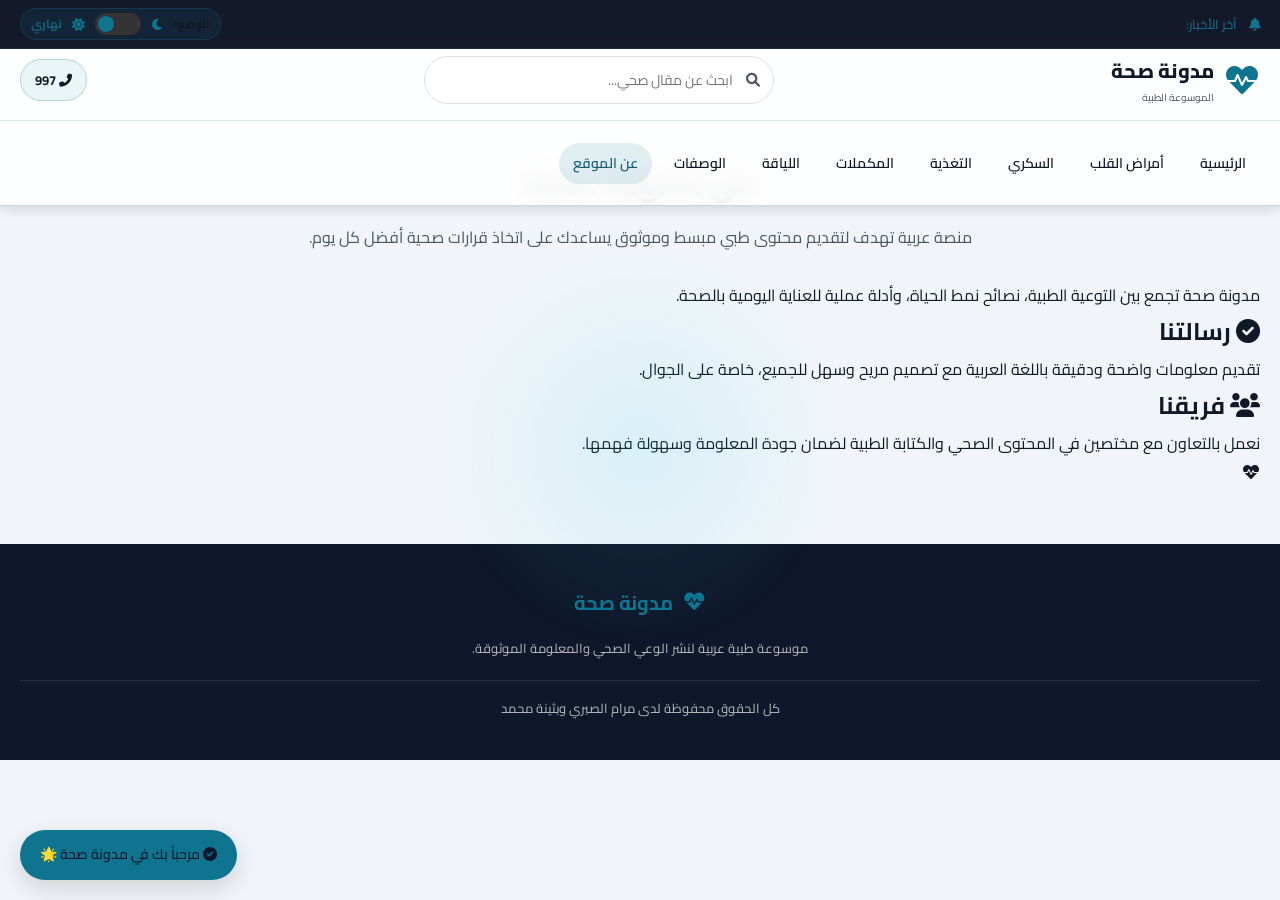
==== commit 63b9c16f: "م" ====
--- a/about.html
+++ b/about.html
@@ -95,7 +95,7 @@
                     <span>مدونة صحة</span>
                 </div>
                 <p>موسوعة طبية عربية لنشر الوعي الصحي والمعلومة الموثوقة.</p>
-                <div class="footer-bottom"><p>كل الحقوق محفوظة لدى مرام الصبري</p></div>
+                <div class="footer-bottom"><p>كل الحقوق محفوظة لدى مرام الصبري وبثينة محمد</p></div>
             </div>
         </div>
     </footer>
@@ -108,3 +108,4 @@
 
 
 
+
--- a/style.css
+++ b/style.css
@@ -533,6 +533,16 @@
     right: 0;
     bottom: 0;
     background: radial-gradient(circle at 20% 50%, rgba(34, 211, 238, 0.2), rgba(0,0,0,0.65));
+    z-index: 0;
+}
+
+.hero-particles {
+    position: absolute;
+    inset: 0;
+    width: 100%;
+    height: 100%;
+    z-index: 0;
+    pointer-events: none;
 }
 
 .hero-content {
@@ -787,6 +797,7 @@
     position: relative;
     overflow: hidden;
     border: 1px solid rgba(14, 116, 144, 0.22);
+    transform-style: preserve-3d;
 }
 
 [data-theme="dark"] .category-card,
@@ -865,6 +876,13 @@
     gap: 25px;
 }
 
+.diseases-list {
+    display: grid;
+    grid-template-columns: repeat(auto-fill, minmax(300px, 1fr));
+    gap: 25px;
+    margin-top: 12px;
+}
+
 .article-card {
     background: var(--white);
     border-radius: var(--border-radius);
@@ -874,6 +892,7 @@
     box-shadow: var(--shadow-sm);
     border: 1px solid rgba(14, 116, 144, 0.15);
     position: relative;
+    transform-style: preserve-3d;
 }
 
 .article-card:hover {
@@ -890,6 +909,23 @@
     justify-content: center;
     font-size: 48px;
     color: var(--secondary-color);
+}
+
+.dynamic-article-icon {
+    animation: iconPulse 1.8s ease-in-out infinite;
+    filter: drop-shadow(0 6px 10px rgba(14, 116, 144, 0.25));
+}
+
+.card-ripple {
+    position: absolute;
+    width: 12px;
+    height: 12px;
+    border-radius: 999px;
+    background: rgba(34, 211, 238, 0.35);
+    transform: translate(-50%, -50%) scale(1);
+    pointer-events: none;
+    z-index: 3;
+    animation: rippleBurst 0.5s ease-out forwards;
 }
 
 .article-content {
@@ -1166,6 +1202,22 @@
     to { transform: rotate(360deg); }
 }
 
+@keyframes iconPulse {
+    0%, 100% { transform: scale(1); }
+    50% { transform: scale(1.12); }
+}
+
+@keyframes rippleBurst {
+    0% {
+        opacity: 0.8;
+        transform: translate(-50%, -50%) scale(1);
+    }
+    100% {
+        opacity: 0;
+        transform: translate(-50%, -50%) scale(12);
+    }
+}
+
 @keyframes fadeInUp {
     from {
         opacity: 0;
@@ -1293,6 +1345,11 @@
     .articles-grid {
         grid-template-columns: 1fr;
         gap: 20px;
+    }
+
+    .diseases-list {
+        grid-template-columns: 1fr;
+        gap: 18px;
     }
     
     .newsletter-content h2 {
@@ -1573,3 +1630,148 @@
         width: min(320px, 100%);
     }
 }
+
+/* ========== Ultra Interactions ========== */
+:root {
+    --pointer-x: 50vw;
+    --pointer-y: 50vh;
+    --hero-shift-x: 0px;
+    --hero-shift-y: 0px;
+}
+
+body.interactive-aura::before {
+    content: '';
+    position: fixed;
+    inset: 0;
+    pointer-events: none;
+    z-index: 1;
+    background: radial-gradient(320px circle at var(--pointer-x) var(--pointer-y), rgba(34, 211, 238, 0.12), transparent 62%);
+    transition: background 0.2s linear;
+}
+
+.hero-orbs {
+    position: absolute;
+    inset: 0;
+    pointer-events: none;
+    z-index: 0;
+}
+
+.orb {
+    position: absolute;
+    border-radius: 999px;
+    opacity: 0.36;
+    filter: blur(2px);
+    transform: translate(var(--hero-shift-x), var(--hero-shift-y));
+    transition: transform 0.2s ease-out;
+}
+
+.orb-1 {
+    width: 250px;
+    height: 250px;
+    top: 12%;
+    right: 8%;
+    background: radial-gradient(circle, rgba(34, 211, 238, 0.38), transparent 70%);
+    animation: orbFloat1 7s ease-in-out infinite;
+}
+
+.orb-2 {
+    width: 200px;
+    height: 200px;
+    bottom: 10%;
+    left: 12%;
+    background: radial-gradient(circle, rgba(14, 116, 144, 0.35), transparent 72%);
+    animation: orbFloat2 8s ease-in-out infinite;
+}
+
+.orb-3 {
+    width: 140px;
+    height: 140px;
+    top: 42%;
+    left: 48%;
+    background: radial-gradient(circle, rgba(103, 232, 249, 0.32), transparent 70%);
+    animation: orbFloat3 6.5s ease-in-out infinite;
+}
+
+.category-card:hover i,
+.article-card:hover .dynamic-article-icon {
+    animation-duration: 0.8s;
+}
+
+.reveal-block {
+    opacity: 0;
+    transform: translateY(24px) scale(0.98);
+}
+
+.reveal-active {
+    opacity: 1;
+    transform: translateY(0) scale(1);
+    transition: transform 0.65s ease, opacity 0.65s ease;
+    transition-delay: var(--reveal-delay, 0ms);
+}
+
+@keyframes orbFloat1 {
+    0%, 100% { transform: translate(var(--hero-shift-x), var(--hero-shift-y)) translateY(0); }
+    50% { transform: translate(var(--hero-shift-x), var(--hero-shift-y)) translateY(-20px) translateX(-8px); }
+}
+
+@keyframes orbFloat2 {
+    0%, 100% { transform: translate(var(--hero-shift-x), var(--hero-shift-y)) translateX(0); }
+    50% { transform: translate(var(--hero-shift-x), var(--hero-shift-y)) translateX(20px) translateY(-12px); }
+}
+
+@keyframes orbFloat3 {
+    0%, 100% { transform: translate(var(--hero-shift-x), var(--hero-shift-y)) scale(1); }
+    50% { transform: translate(var(--hero-shift-x), var(--hero-shift-y)) scale(1.14); }
+}
+
+@media (max-width: 768px) {
+    .orb-1 {
+        width: 180px;
+        height: 180px;
+    }
+
+    .orb-2 {
+        width: 150px;
+        height: 150px;
+    }
+
+    .orb-3 {
+        width: 110px;
+        height: 110px;
+    }
+}
+
+@media (prefers-reduced-motion: reduce) {
+    *, *::before, *::after {
+        animation: none !important;
+        transition: none !important;
+    }
+
+    body.interactive-aura::before {
+        display: none;
+    }
+
+    .hero-particles {
+        display: none;
+    }
+}
+
+/* ========== Page Transition ========== */
+.page-transition {
+    position: fixed;
+    inset: 0;
+    z-index: 9999;
+    pointer-events: none;
+    background: linear-gradient(135deg, #020617, #0f172a);
+    transform: scaleX(1);
+    transform-origin: right center;
+    transition: transform 0.34s cubic-bezier(0.77, 0, 0.175, 1);
+}
+
+.page-transition.entered {
+    transform: scaleX(0);
+}
+
+.page-transition.exiting {
+    transform: scaleX(1);
+}
